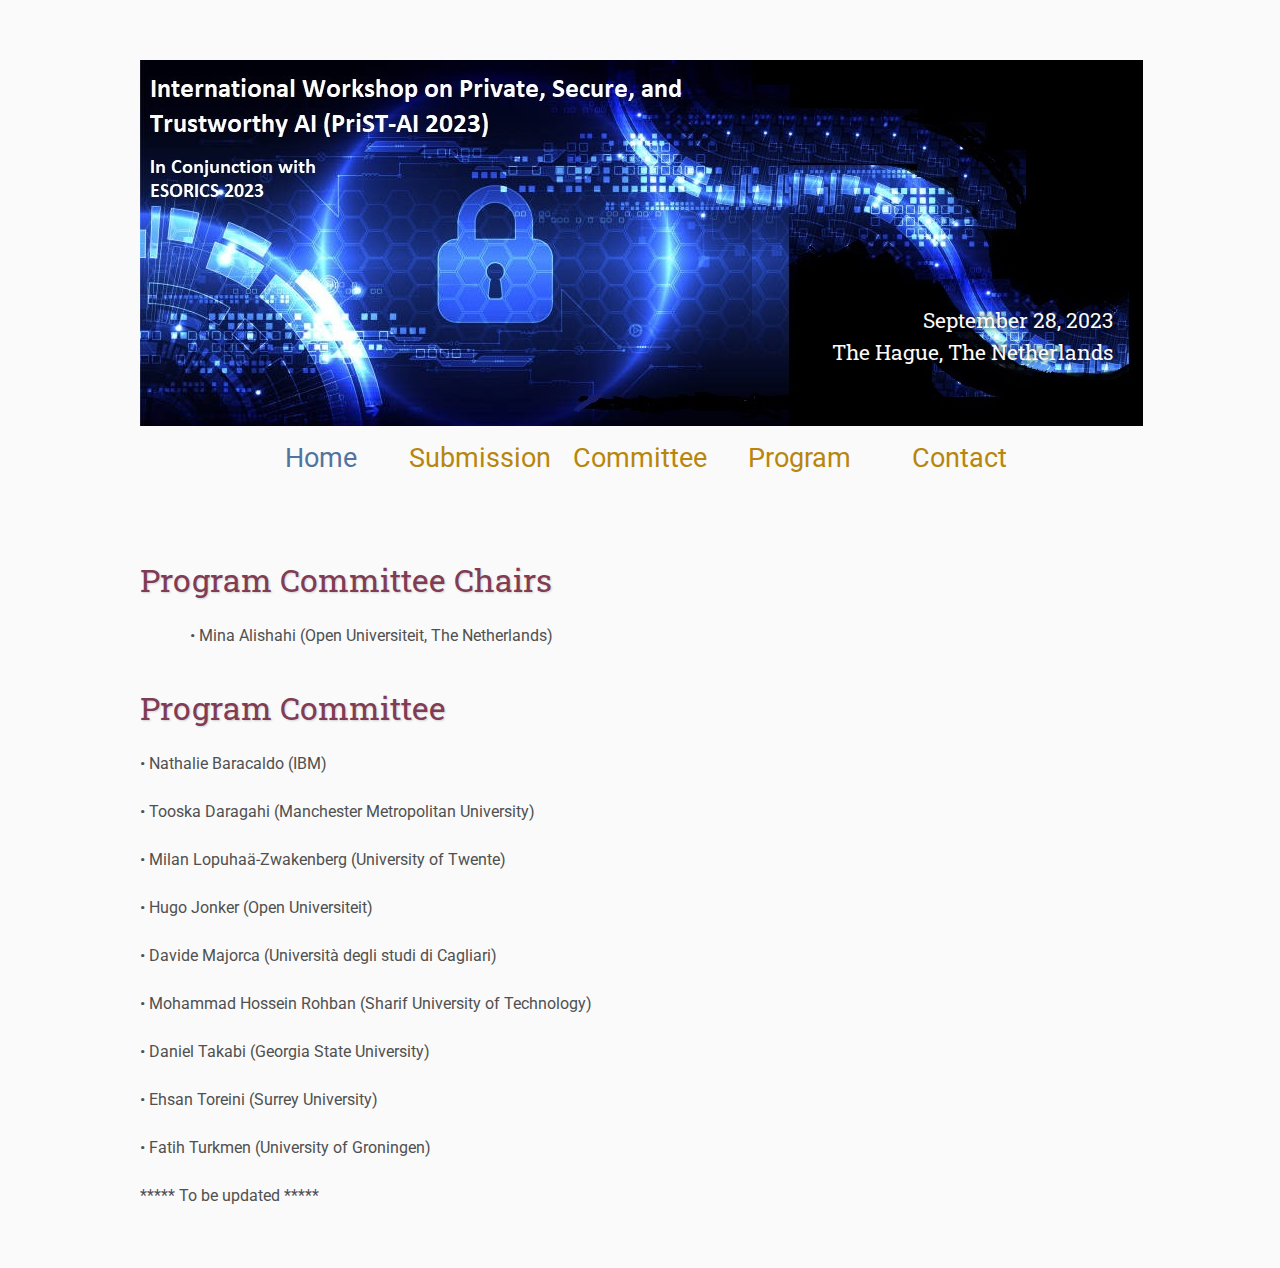
==== committee/index.html @ c5e7db8c "Update index.html" ====
<!DOCTYPE html>
<html lang='en'>

<head>
    <base href="..">
    <link rel="shortcut icon" type="image/png" href="assets/favicon.png"/>
    <link rel="stylesheet" type="text/css" media="all" href="assets/main.css"/>
    <meta name="description" content="Conference Template">
    <meta name="resource-type" content="document">
    <meta name="distribution" content="global">
    <meta name="KeyWords" content="Conference">
    <title>Registration | Conference Template</title>
</head>

<body>

    <div class="banner">
        <img src="assets/banner.jpg" alt="Conference Template Banner">
       

        <div class="bottom-right">
            September 28, 2023 <br>  The Hague, The Netherlands
        </div>
    </div>

    <table class="navigation">
        <tr>
            <td class="navigation">
                <a class="current" title="Conference Home Page" href=".">Home</a>
            </td>
          <td class="navigation">
                <a title="Conference Flyer" href="submission">Submission</a>
            </td>
            <td class="navigation">
                <a title="Register for the Conference" href="committee">Committee</a>
            </td>
            <td class="navigation">
                <a title="Conference Program" href="program">Program</a> 
            </td>
            <td class="navigation">
                <a title="Directions to the Conference" href="contact">Contact</a>
            </td>
          
        </tr>
    </table>

    <br>
 <h2>Program Committee Chairs</h2>
    <p>
       • Mina Alishahi (Open Universiteit, The Netherlands)
    </p>
  
<h2>Program Committee</h2>
</p>
     • Nathalie Baracaldo (IBM)
</p>
     • Tooska Daragahi (Manchester Metropolitan University)
</p>
     • Milan Lopuhaä-Zwakenberg (University of Twente)
</p>
 • Hugo Jonker (Open Universiteit)
</p>
     • Davide Majorca (Università degli studi di Cagliari)
</p>
     • Mohammad Hossein Rohban (Sharif University of Technology)
</p>
 • Daniel Takabi (Georgia State University)
</p>
     • Ehsan Toreini (Surrey University)
</p>
• Fatih Turkmen (University of Groningen)
</p>
</p>
***** To be updated *****
 <p>
 </p>


</body>
</html>
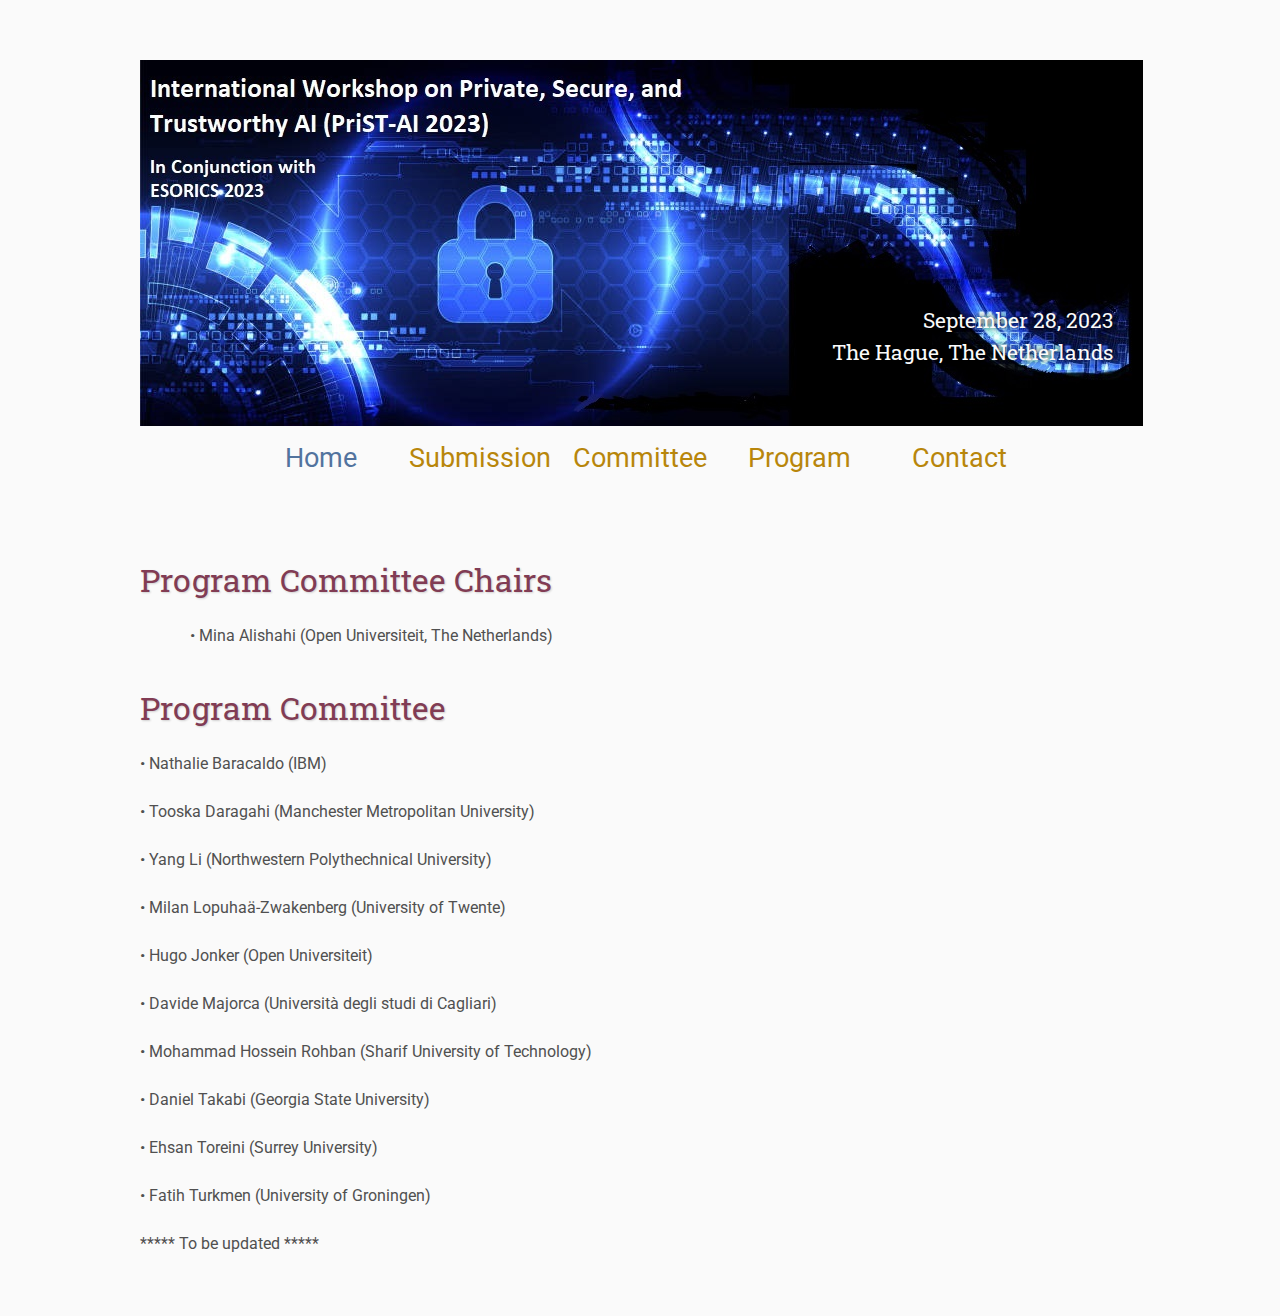
==== commit 4e3764b4: "Update index.html" ====
--- a/committee/index.html
+++ b/committee/index.html
@@ -56,6 +56,8 @@
 </p>
      • Tooska Daragahi (Manchester Metropolitan University)
 </p>
+ • Yang Li (Northwestern Polythechnical University)
+</p>
      • Milan Lopuhaä-Zwakenberg (University of Twente)
 </p>
  • Hugo Jonker (Open Universiteit)
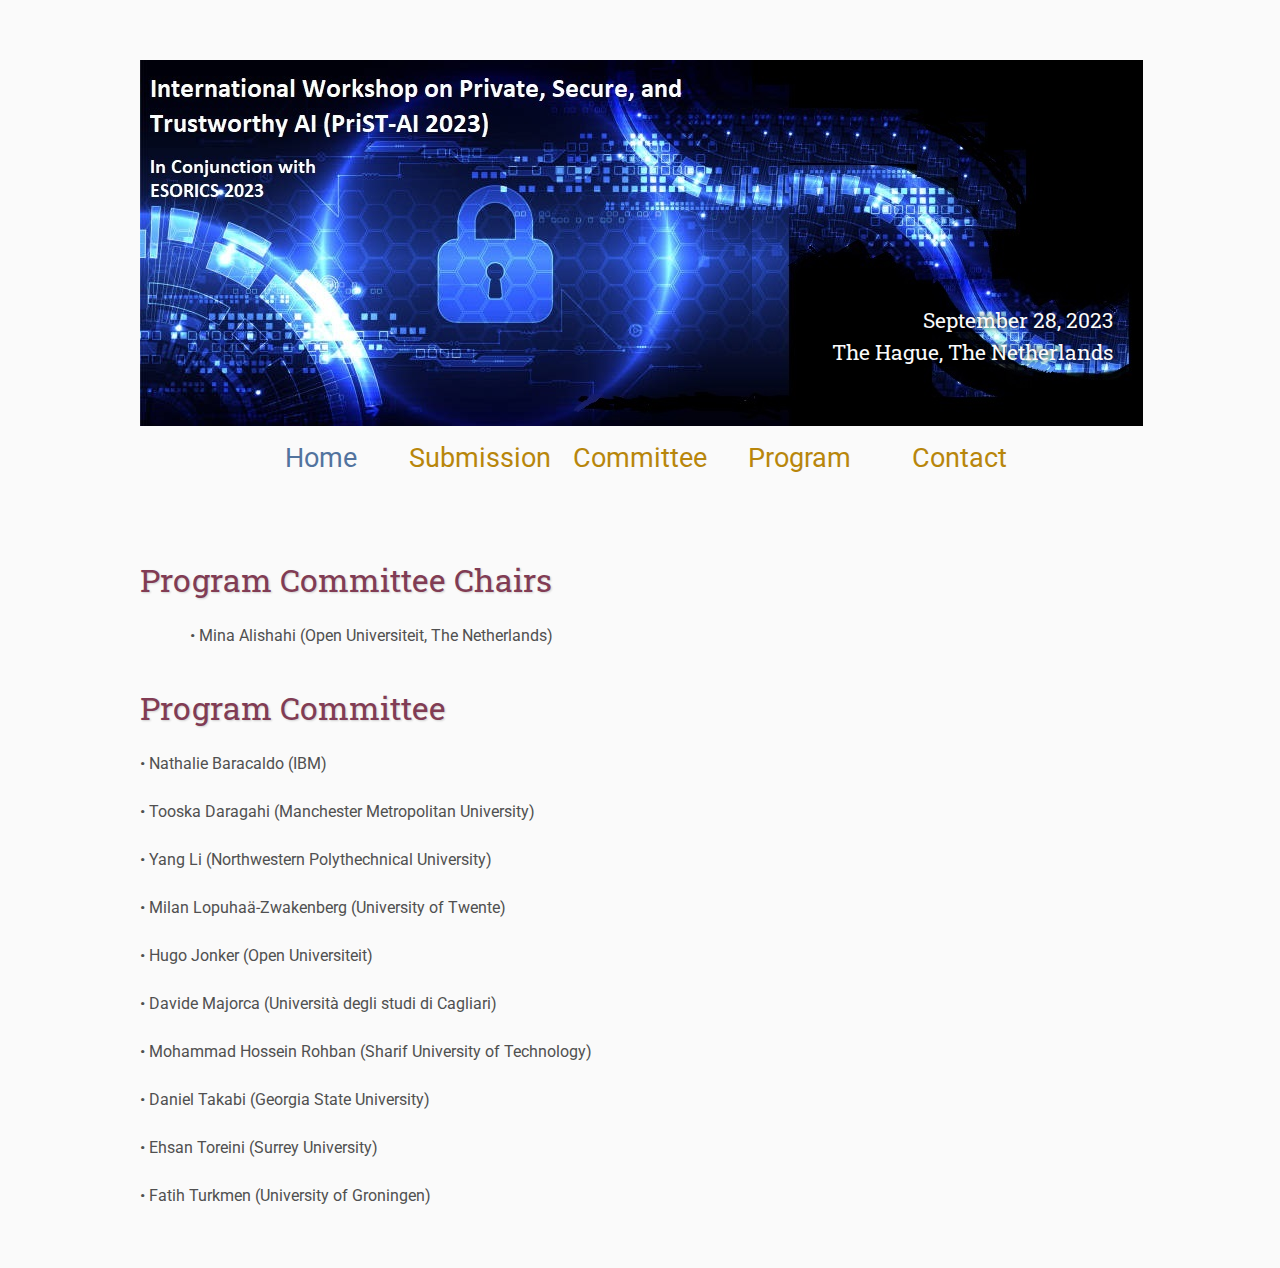
==== commit f2aa5b73: "comit" ====
--- a/committee/index.html
+++ b/committee/index.html
@@ -73,8 +73,7 @@
 • Fatih Turkmen (University of Groningen)
 </p>
 </p>
-***** To be updated *****
- <p>
+
  </p>
 
 
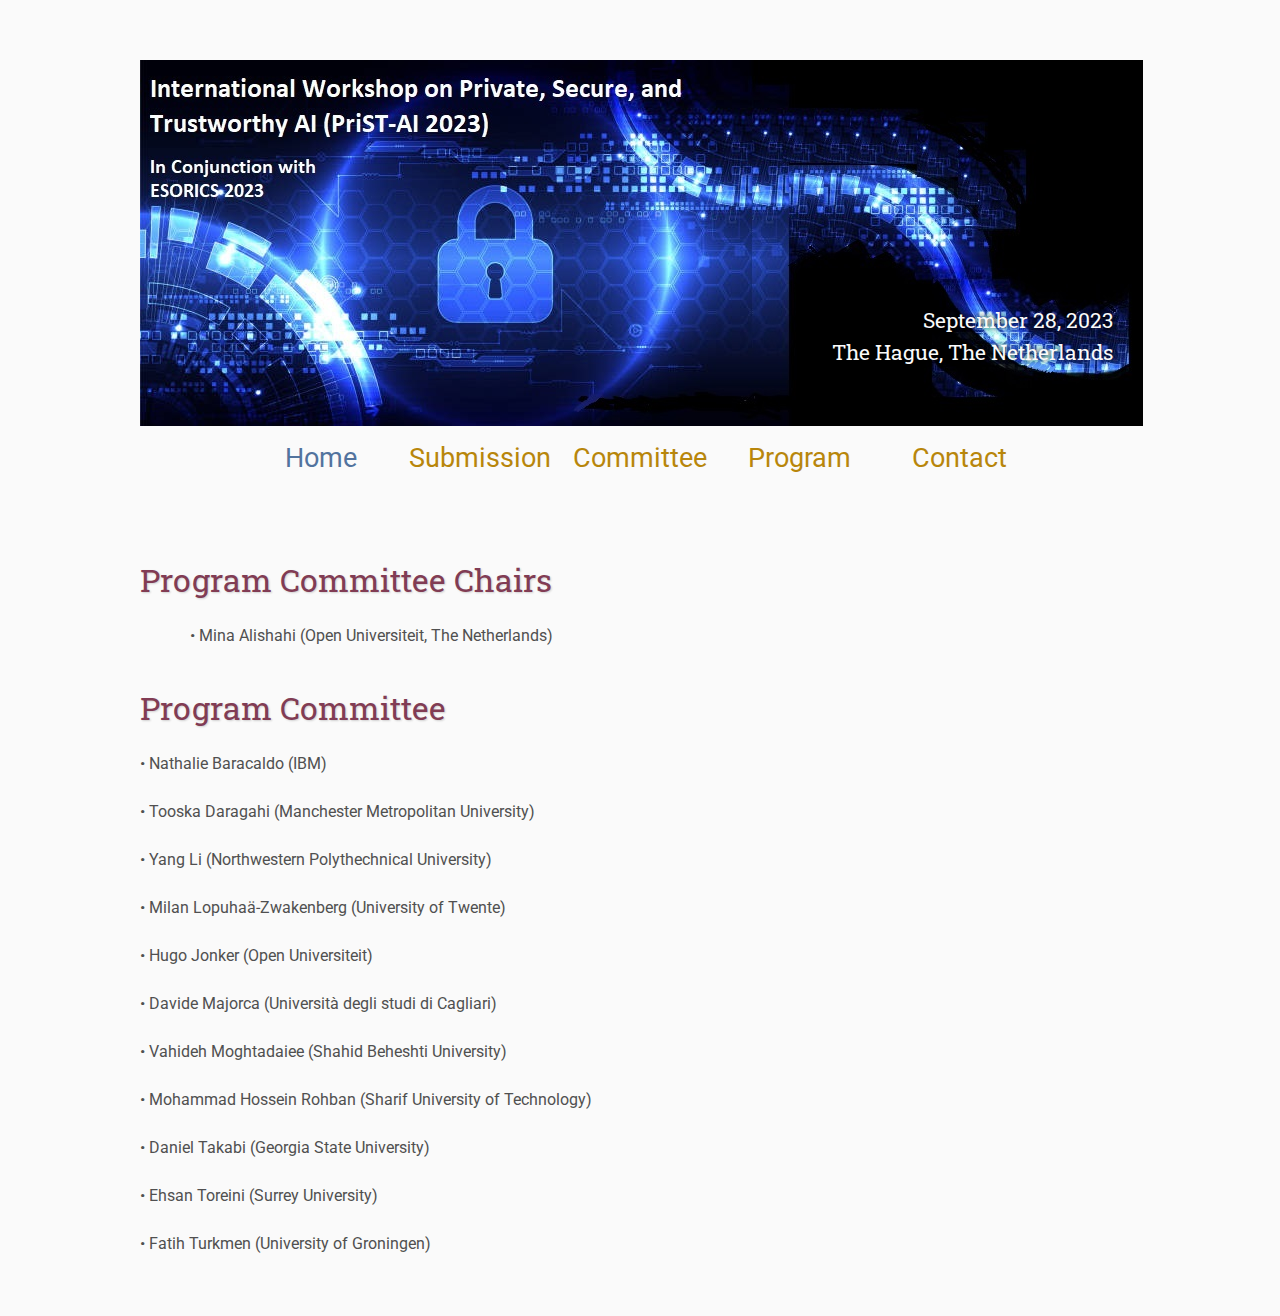
==== commit adc538de: "vahideh" ====
--- a/committee/index.html
+++ b/committee/index.html
@@ -64,6 +64,8 @@
 </p>
      • Davide Majorca (Università degli studi di Cagliari)
 </p>
+  • Vahideh Moghtadaiee (Shahid Beheshti University)
+</p> 
      • Mohammad Hossein Rohban (Sharif University of Technology)
 </p>
  • Daniel Takabi (Georgia State University)
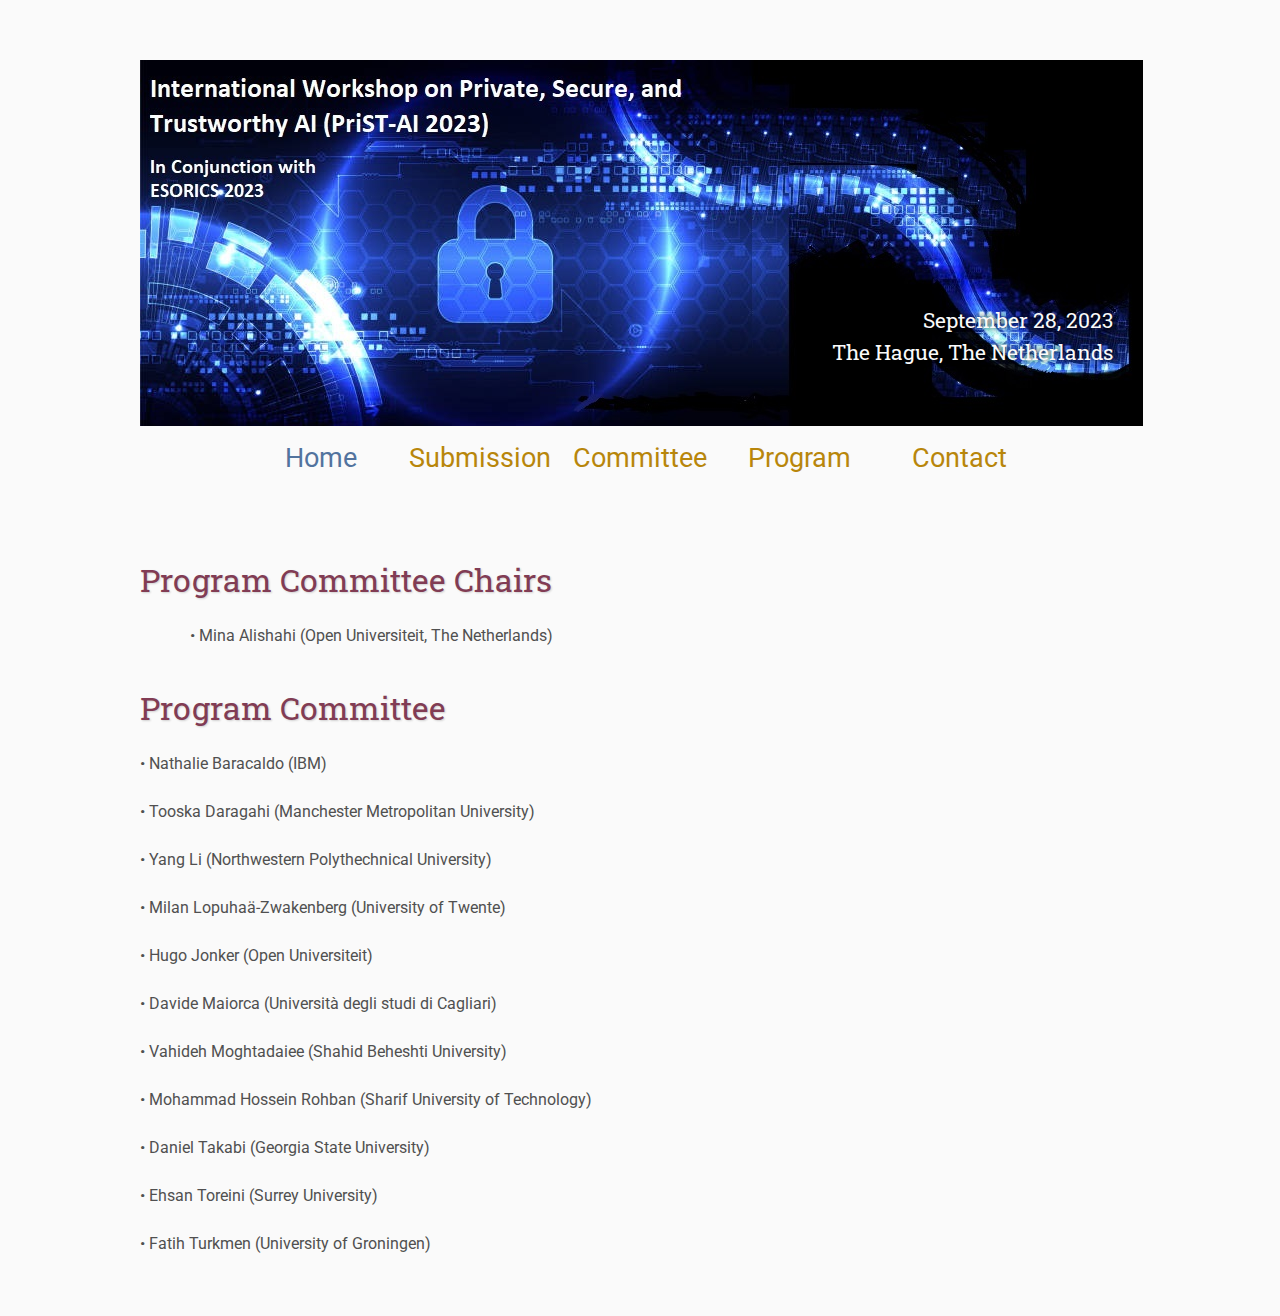
==== commit 0c6ad296: "up" ====
--- a/committee/index.html
+++ b/committee/index.html
@@ -62,7 +62,7 @@
 </p>
  • Hugo Jonker (Open Universiteit)
 </p>
-     • Davide Majorca (Università degli studi di Cagliari)
+     • Davide Maiorca (Università degli studi di Cagliari)
 </p>
   • Vahideh Moghtadaiee (Shahid Beheshti University)
 </p> 
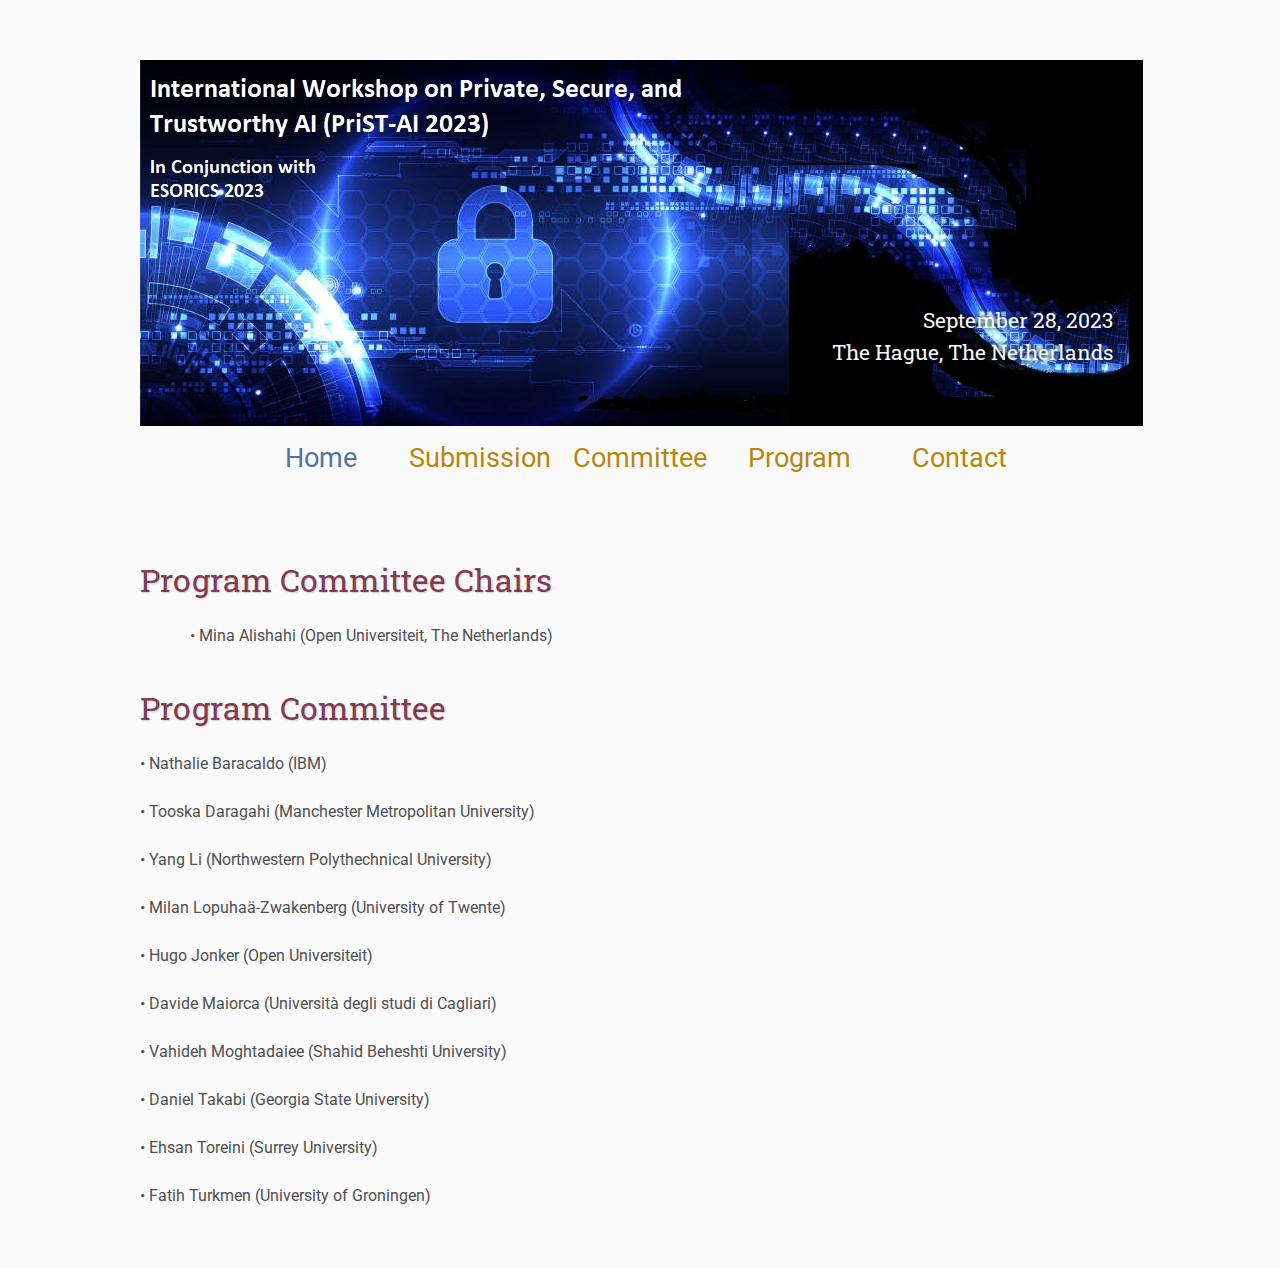
==== commit 67e81a32: "c" ====
--- a/committee/index.html
+++ b/committee/index.html
@@ -65,8 +65,6 @@
      • Davide Maiorca (Università degli studi di Cagliari)
 </p>
   • Vahideh Moghtadaiee (Shahid Beheshti University)
-</p> 
-     • Mohammad Hossein Rohban (Sharif University of Technology)
 </p>
  • Daniel Takabi (Georgia State University)
 </p>
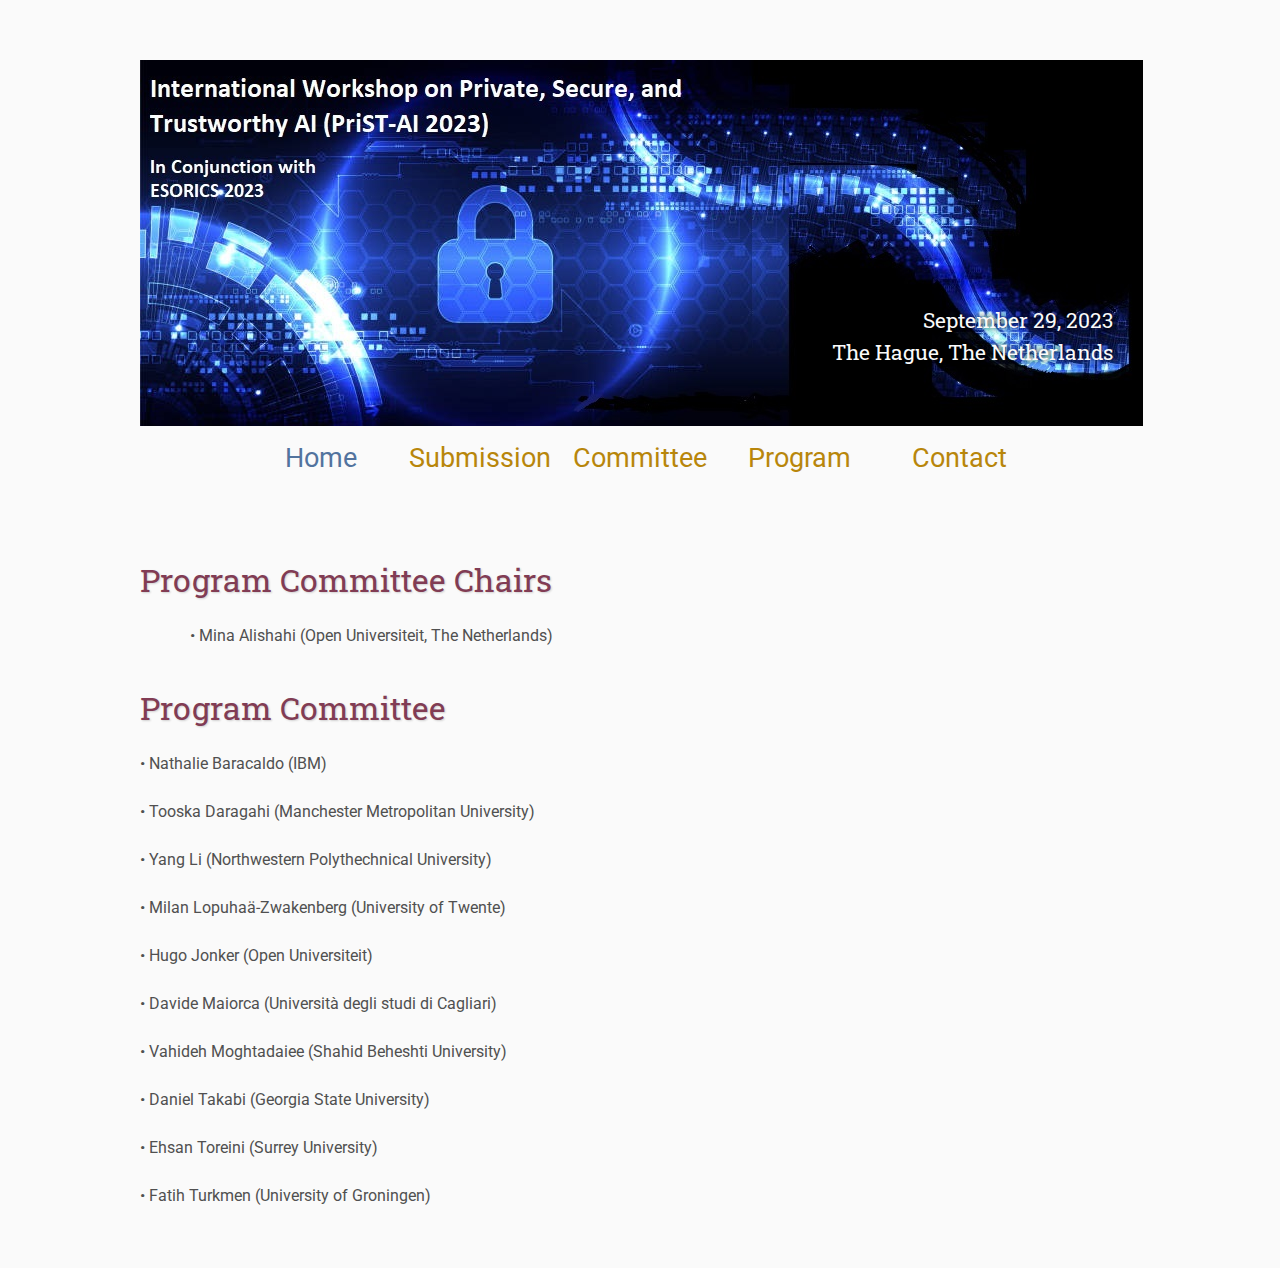
==== commit 42711b10: "a" ====
--- a/committee/index.html
+++ b/committee/index.html
@@ -19,7 +19,7 @@
        
 
         <div class="bottom-right">
-            September 28, 2023 <br>  The Hague, The Netherlands
+            September 29, 2023 <br>  The Hague, The Netherlands
         </div>
     </div>
 
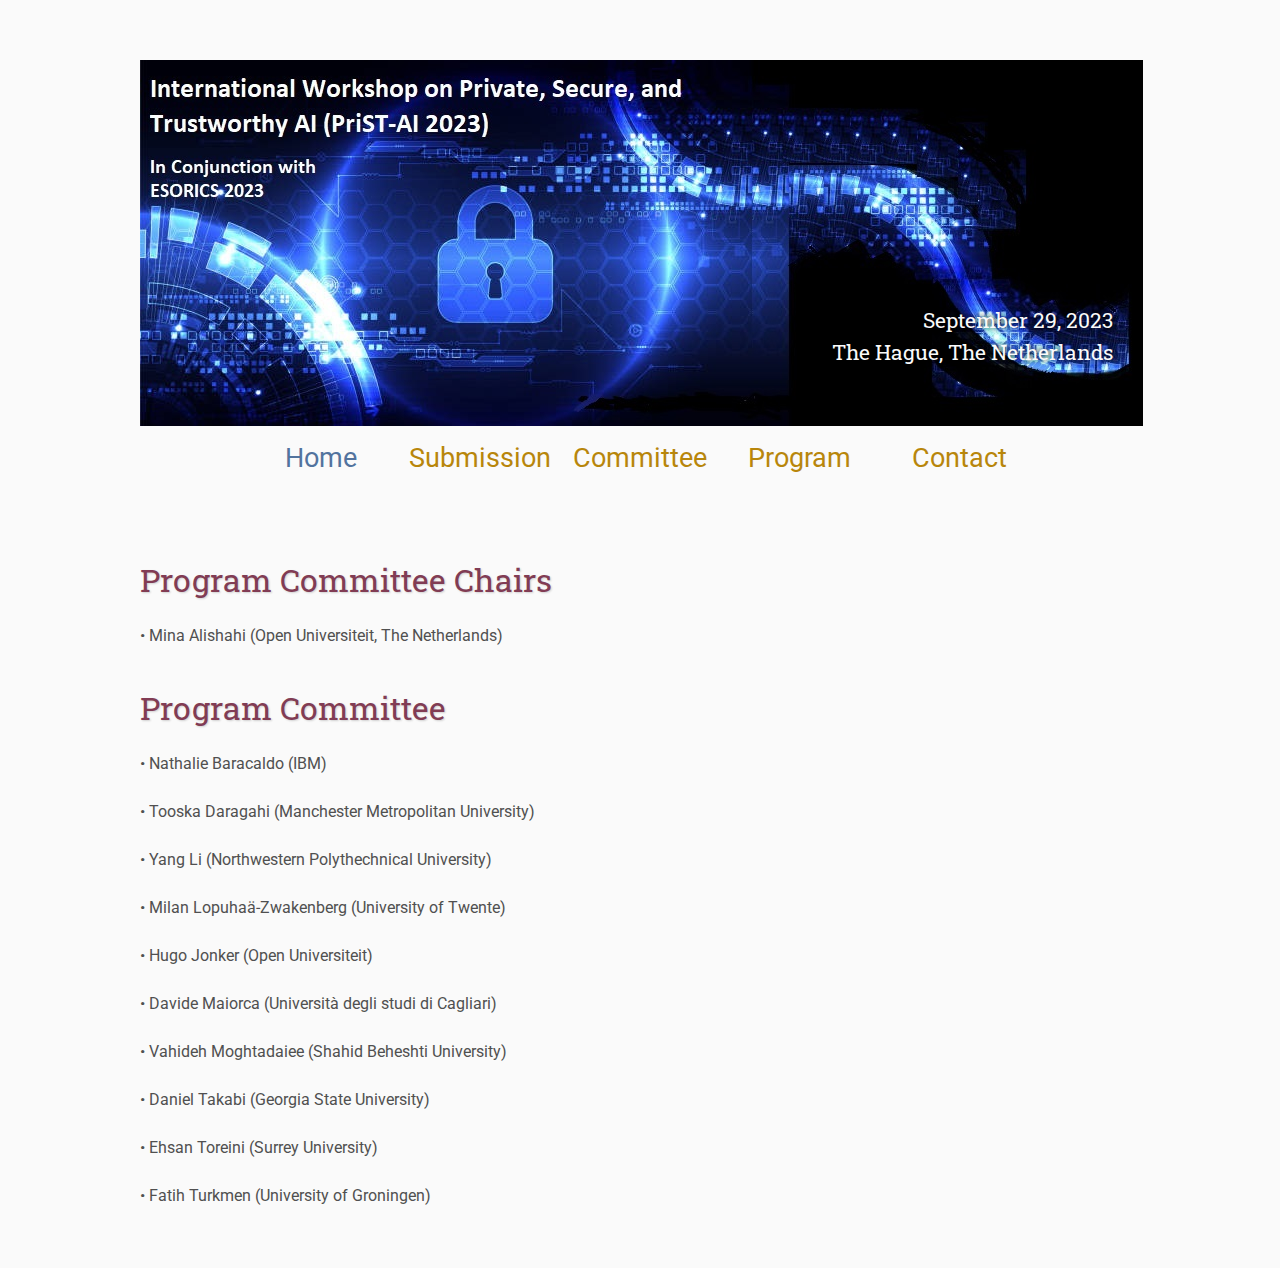
==== commit bbf4a81a: "a" ====
--- a/committee/index.html
+++ b/committee/index.html
@@ -46,7 +46,7 @@
 
     <br>
  <h2>Program Committee Chairs</h2>
-    <p>
+    </p>
        • Mina Alishahi (Open Universiteit, The Netherlands)
     </p>
   
